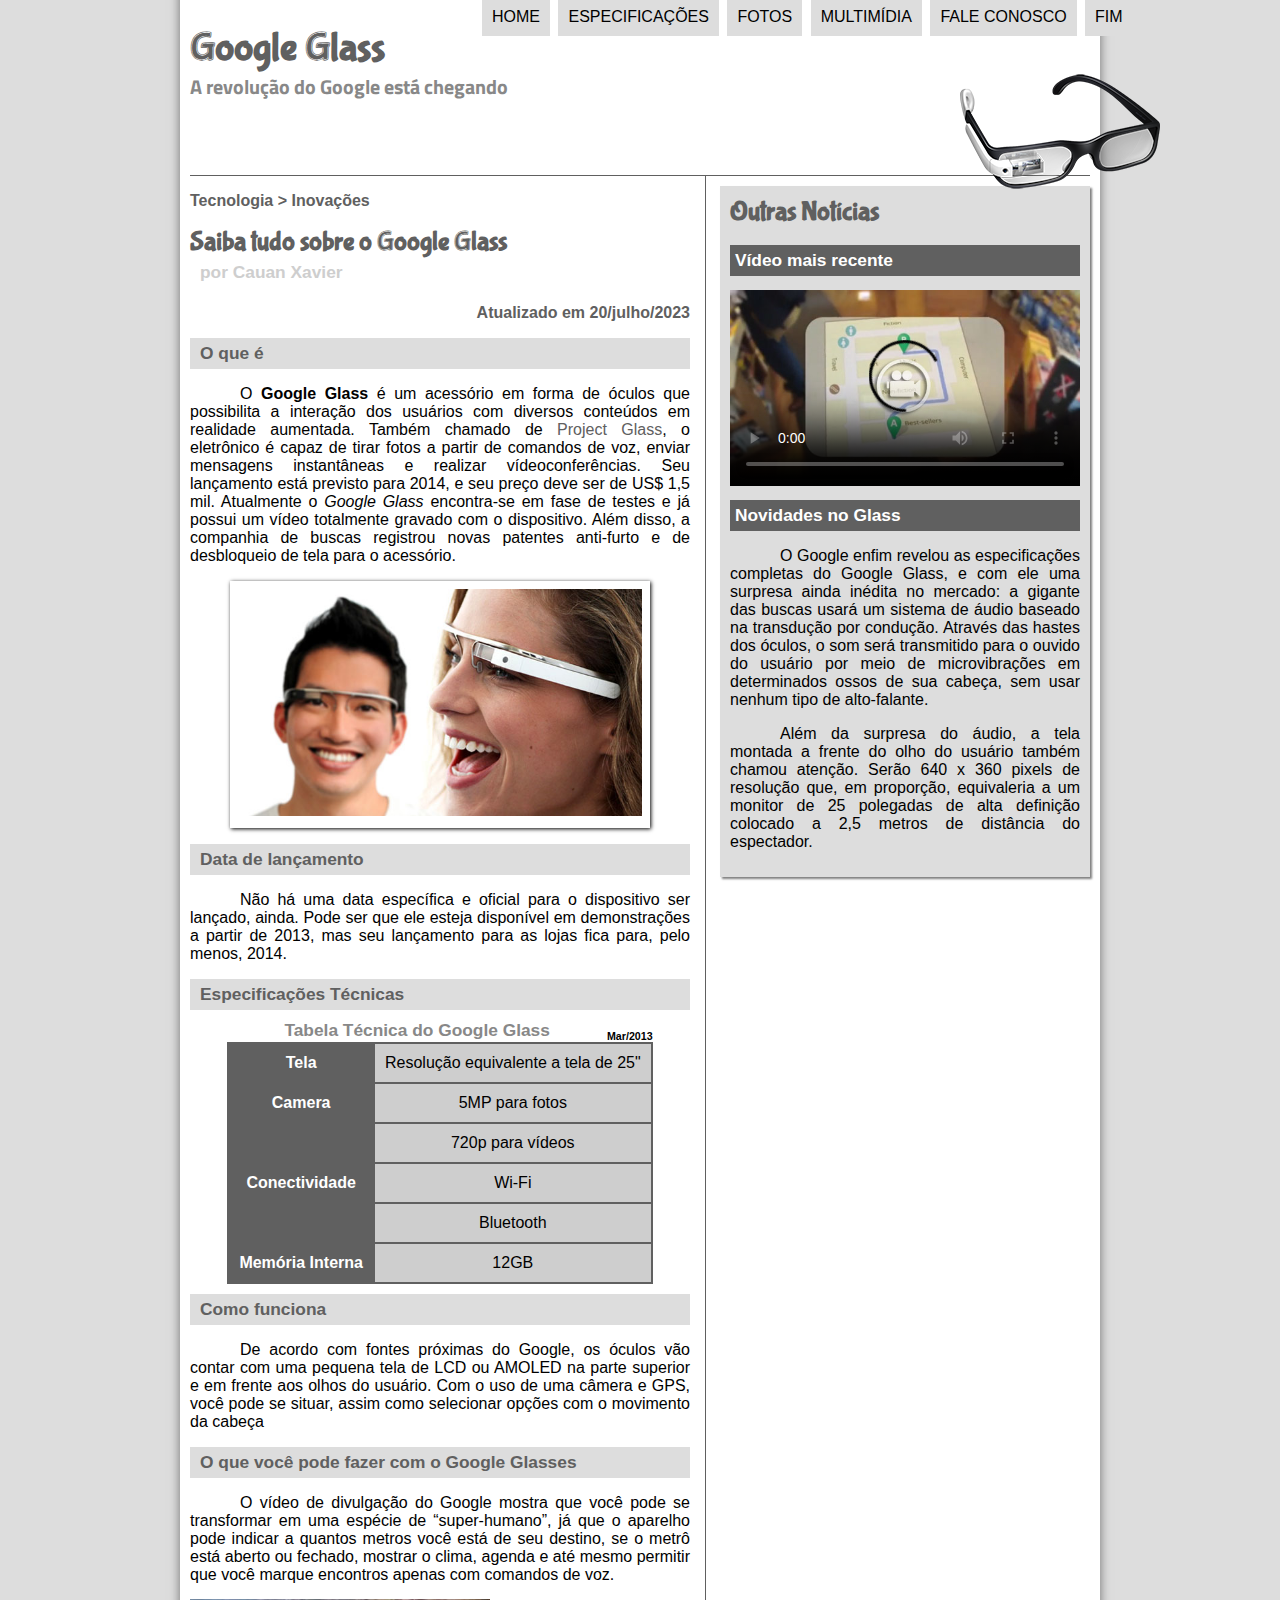
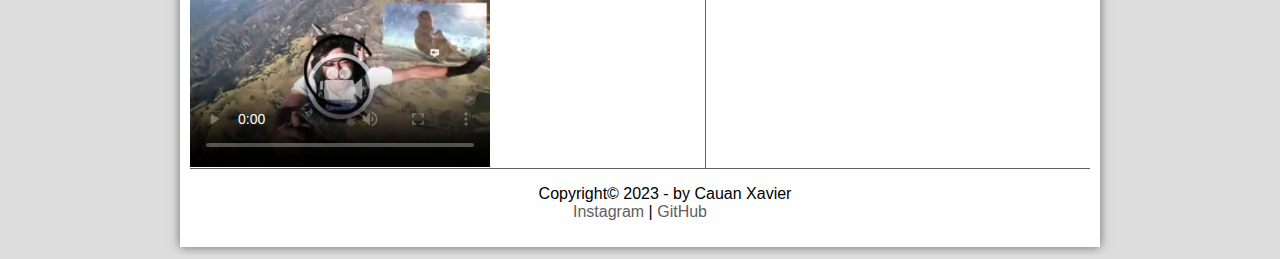
==== index.html @ 53b5966b "Update index.html" ====
<!DOCTYPE html>
<html lang="pt-br">

<head>
    <meta charset="UTF-8">
    <title>Site Cx</title>
    <link rel="stylesheet" type="text/css" href="styles.css">
</head>
<script languege="javascript" src="script.js"></script>

<body>
    <div id="interface">
        <header id="cabecalho">
        <hgroup>
            <h1>Google Glass</h1>
            <h2>A revolução do Google está chegando</h2>
        </hgroup>
        <img id="icone" src="imagens-videos-audios/glass-oculos-preto-peq.png">
        <nav id="menu">
        <h1>Menu Principal</h1>
        <ul type="disc">
            <li onmouseover="mudafoto('imagens-videos-audios/home.png')" onmouseout="mudafoto ('imagens-videos-audios/glass-oculos-preto-peq.png')"><a href="index.html">Home</a></li>
            <li onmouseover="mudafoto('imagens-videos-audios/especificacoes.png')" onmouseout="mudafoto ('imagens-videos-audios/glass-oculos-preto-peq.png')"><a href="specs.html">Especificações</a></li>
            <li onmouseover="mudafoto('imagens-videos-audios/fotos.png')" onmouseout="mudafoto ('imagens-videos-audios/glass-oculos-preto-peq.png')"><a href="fotos.html">Fotos</a></li>
            <li onmouseover="mudafoto('imagens-videos-audios/multimidia.png')" onmouseout="mudafoto ('imagens-videos-audios/glass-oculos-preto-peq.png')"><a href="multimidia.html">Multimídia</a></li>
            <li onmouseover="mudafoto('imagens-videos-audios/contato.png')" onmouseout="mudafoto ('imagens-videos-audios/glass-oculos-preto-peq.png')"><a href="fale-conosco.html">Fale conosco</a></li>
            <li><a href="fim.html">Fim</a></li>
        </ul>
        </nav>
    </header>

    <section id="corpo">
        <article id="noticia-principal">
            <header id="artigo">
                 <hgroup>
                    <h3>Tecnologia > Inovações</h3>
                    <h1>Saiba tudo sobre o Google Glass</h1>
                    <h2>por Cauan Xavier</h2>
                    <h3 class="direita">Atualizado em 20/julho/2023</h3>
                </hgroup>
            </header>
    <h2>O que é</h2>
    <p>O <span style="font-weight: 900;">Google Glass</span> é um acessório em forma de óculos que possibilita a interação dos usuários com diversos conteúdos em realidade aumentada. Também chamado de <a href="http://glass.google.com" target="_blank">Project Glass</a>, o eletrônico é capaz de tirar fotos a partir de comandos de voz, enviar mensagens instantâneas e realizar vídeoconferências. Seu lançamento está previsto para 2014, e seu preço deve ser de US$ 1,5 mil. Atualmente o <em>Google Glass</em> encontra-se em fase de testes e já possui um vídeo totalmente gravado com o dispositivo. Além disso, a companhia de buscas registrou novas patentes anti-furto e de desbloqueio de tela para o acessório.</p>
    
    <figure class="foto-legenda">
        <img src="imagens-videos-audios/glass-quadro-homem-mulher.jpg">
        <figcaption>
            <h3>Google Glass</h3>
            <p>Uma nova maneira de ver o mundo.</p>
        </figcaption>
    </figure>

    <h2>Data de lançamento</h2>
    <p>Não há uma data específica e oficial para o dispositivo ser lançado, ainda. Pode ser que ele esteja disponível em demonstrações a partir de 2013, mas seu lançamento para as lojas fica para, pelo menos, 2014.</p>
    
    <h2>Especificações Técnicas</h2>
    
    <table id="tabela">
    <caption>Tabela Técnica do Google Glass <span>Mar/2013</span></caption>    
        <tr><td class="ce">Tela</td>                                    <td class="cd">Resolução equivalente a tela de 25"</td></tr>
        <tr><td rowspan="2" class="ce">Camera</td>                      <td class="cd">5MP para fotos</td></tr> 
                                                                        <tr><td class="cd">720p para vídeos</td></tr>
        <tr><td rowspan="2" class="ce">Conectividade</td>               <td class="cd">Wi-Fi 
                                                                        <tr><td class="cd"> Bluetooth</td></tr>
        <tr><td class="ce">Memória Interna</td>                         <td class="cd">12GB</td></tr>
    </table>

    <h2>Como funciona</h2>
    <p>De acordo com fontes próximas do Google, os óculos vão contar com uma pequena tela de LCD ou AMOLED na parte superior e em frente aos olhos do usuário. Com o uso de uma câmera e GPS, você pode se situar, assim como selecionar opções com o movimento da cabeça</p>
    
    <h2>O que você pode fazer com o Google Glasses</h2>
    <p>O vídeo de divulgação do Google mostra que você pode se transformar em uma espécie de “super-humano”, já que o aparelho pode indicar a quantos metros você está de seu destino, se o metrô está aberto ou fechado, mostrar o clima, agenda e até mesmo permitir que você marque encontros apenas com comandos de voz.</p>
    
    <video id="video-home" poster="imagens-videos-audios/video-mini02.jpg" controls="controls">
        <source src="imagens-videos-audios/how-it-feels.mp4"/>
    </video>
        </article>
    </section>
    <aside id="lateral">
        <h1>Outras Notícias</h1>
        <h2>Vídeo mais recente</h2>
    
        <video id="video-home1" poster="imagens-videos-audios/video-mini01.jpg" controls="controls">
            <source src="imagens-videos-audios/one-day.mp4"/>
        </video>
    
        <h2>Novidades no Glass</h2>
        <p>O Google enfim revelou as especificações completas do Google Glass, e com ele uma surpresa ainda inédita no mercado: a gigante das buscas usará um sistema de áudio baseado na transdução por condução. Através das hastes dos óculos, o som será transmitido para o ouvido do usuário por meio de microvibrações em determinados ossos de sua cabeça, sem usar nenhum tipo de alto-falante.</p>
    
        <p>Além da surpresa do áudio, a tela montada a frente do olho do usuário também chamou atenção. Serão 640 x 360 pixels de resolução que, em proporção, equivaleria a um monitor de 25 polegadas de alta definição colocado a 2,5 metros de distância do espectador.</p>
    </aside>
    <footer id="rodape">
        <p>Copyright&copy; 2023 - by Cauan Xavier <br>
        <a href="https://www.instagram.com/receitas_veganas_faceis_/" target="_blank">Instagram</a> | <a href="https://github.com/Cauan-X" target="_blank">GitHub</a></p>
    </footer>
    </div>
</body>
</html>
---- styles.css ----
@charset "UTF-8";
@import url('https://fonts.googleapis.com/css2?family=Titillium+Web:wght@200&display=swap');
@font-face {
    font-family: 'FonteLogo';
    src: url("_fontes/bubblegum-sans-regular.otf");
}
    
body {
    font-family: Arial, sans-serif;
    background-color:#dddddd;
    color: rgba (0,0,0,1);
}

div#interface {
    width: 900px;
    background-color: white;
    margin: -20px auto 0 auto;
    box-shadow: 0 0 10px rgba(0, 0, 0, .5);
    padding: 10px;

}

p {
    text-align: justify;
    text-indent: 50px;
}

a {
    color: #606060;
    text-decoration: none;
}

a:hover {
    text-decoration: underline;
}

header#cabecalho img#icone {
    position: absolute;
    left: 960px;
    top: 70px;
   
}

header#cabecalho {
    border-bottom: 1px #606060 solid;
    height: 150px;
    background: url("/home/cauan/Documentos/site-html5-1/_imagens-videos-audios/glass-logo-peq.jpg")no-repeat 0 80px;
}


header#cabecalho h1 {
    font-family: 'FonteLogo', sans-serif;
    font-size: 30pt;
    color: #606060;
    text-shadow: 1px 1px 1px rgba(o,o,o,.6);
    padding: 0;
    margin-bottom: 0;
}

header#cabecalho h2 {
    font-family: 'Titillium Web', sans-serif;
    font-size: 15pt;
    color: #888888;
    padding: 0;
    margin-top: 0;
}

/* Formatação de imagemns com legenda */

figure.foto-legenda {
    position: relative;
    border: 8px solid white;
    box-shadow: 1px 1px 4px black;
}

figure.foto-legenda img {
    width: 100%;
    height: 100%;
}

figure.foto-legenda figcaption {
    opacity: 0;
    position: absolute;
    top: 0;
    background-color: rgba(0,0,0,.4);
    color: white;
    width: 100%;
    height: 100%;
    padding: 10px;
    box-sizing: border-box;
    transition: opacity 1s;
    
}
figure.foto-legenda:hover figcaption {
    opacity: 1;
}

/*Formatação do Menu*/

nav#menu {
    display: block;
}

nav#menu ul{
    list-style: none;
    text-transform: uppercase;
    position: absolute;
    top: -20px;
    left: 440px;
}

nav#menu li {
    display: inline-block;
    background-color: #dddddd;
    padding: 10px;
    margin: 2px;
    transition: background-color 1s;
}

nav#menu li:hover {
    background-color: #606060;
}

nav#menu h1 {
    display: none;
}

nav#menu a {
    color: black;
    text-decoration: none;
}

nav#menu a:hover {
    color: white;
    text-decoration: underline;
}

section#corpo {
    display: block;
    width: 500px;
    float: left;
    border-right: 1px solid #606060;
    padding-right: 15px;
}

article#noticia-principal h2 {
    font-size: 13pt;
    color: #606060;
    background-color: #dddddd;
    padding: 5px 0 5px 10px;
    margin: 10px 0 10px 0;
}

header#artigo h1{
    font-family: 'FonteLogo', sans-serif;
    font-size: 20pt;
    color: #606060;
    margin-bottom: 0;
    margin-top: 0;
}

.direita {
    text-align: right;
}

header#artigo h2 {
    font-size: 13pt;
    color: #cecece;
    background-color: #ffffff;
    margin: 0;
}

header#artigo h3 {
    font-size: 12pt;
    color: #606060;

}

table#tabela {
    border: 1px solid #606060;
    border-spacing: 0;
    margin-left: auto;
    margin-right: auto;
}


table#tabela td {
    border: 1px solid #606060;
    padding: 10px;
    text-align: center;
    vertical-align: middle;
}

table#tabela td.ce {
    color: #ffffff;
    background-color: #606060;
    vertical-align: top;
    font-weight: bold;
}

table#tabela td.cd {
    background-color: #cecece;

}

table#tabela caption {
    color: #888888;
    font-size: 13pt;
    font-weight: bolder;
}

table#tabela caption span {
    display: block;
    float: right;
    color: #000000;
    font-size: 8pt;
    margin-top: 10px;
}

aside#lateral {
    display: block;
    width: 350px;
    float: right;
    background-color: #dddddd;
    padding: 10px;
    margin-top: 10px;
    box-shadow: 2px 2px 2px rgba(0, 0, 0, .5);
}

aside#lateral h1 {
    font-family: 'FonteLogo', sans-serif;
    font-size: 20pt;
    color: #606060;
    margin-top: 0;
}

aside#lateral h2 {
    background-color: #606060;
    color: #ffffff;
    font-size: 13pt;
    padding: 5px;

}

footer#rodape {
     clear: both;
     border-top: 1px solid #606060;

}

footer#rodape p {
    text-align: center;
}

video#video-home {
    display: block;
    position: relative;
    left: 0px;
    top: -1px;
    width: 300px;
    
}

video#video-home1 {
    display: block;
    position: relative;
    width: 350px;
}
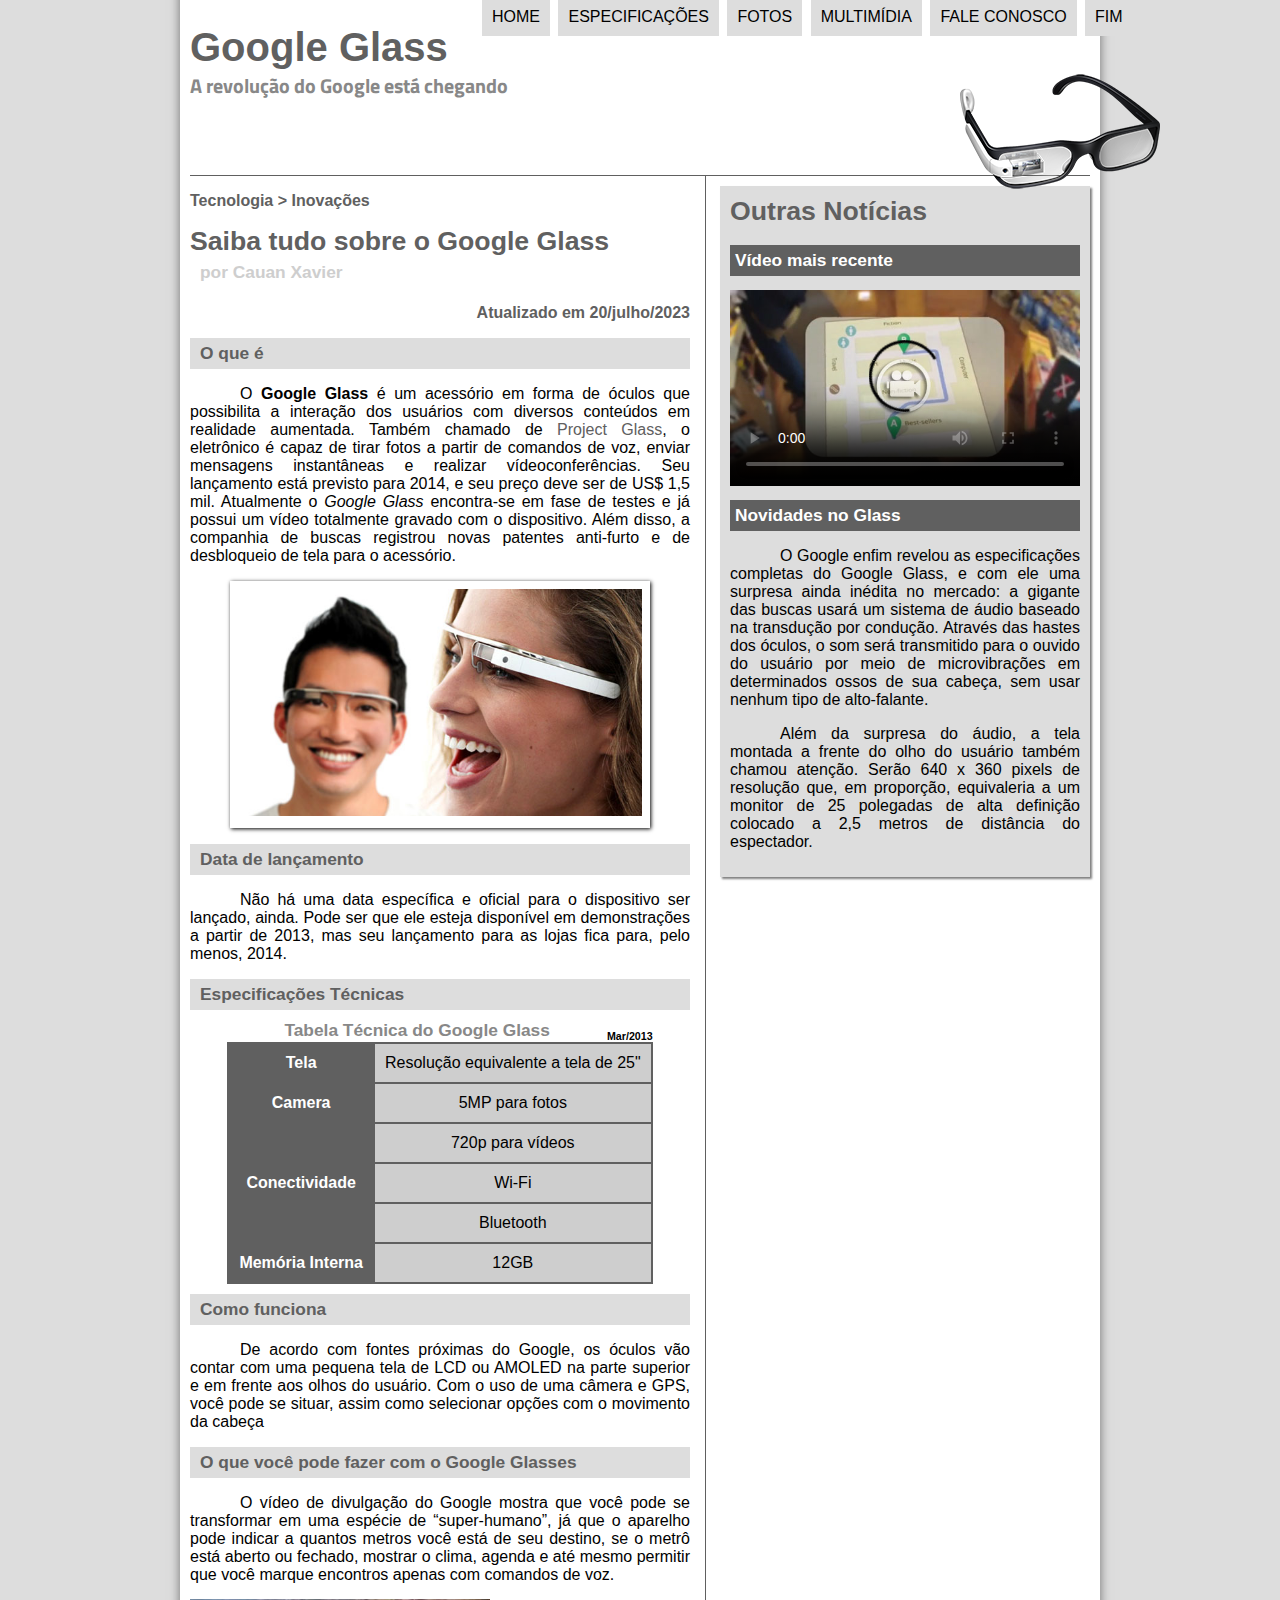
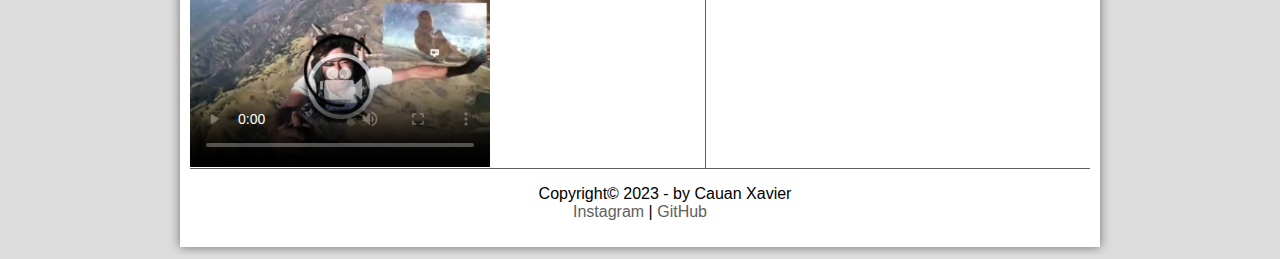
==== commit e773b0d8: "Update index.html" ====
--- a/index.html
+++ b/index.html
@@ -4,7 +4,7 @@
 <head>
     <meta charset="UTF-8">
     <title>Site Cx</title>
-    <link rel="stylesheet" type="text/css" href="styles.css">
+    <link rel="stylesheet" type="text/css" href="css/styles.css">
 </head>
 <script languege="javascript" src="script.js"></script>
 
--- a/css/styles.css
+++ b/css/styles.css
@@ -0,0 +1,268 @@
+@charset "UTF-8";
+@import url('https://fonts.googleapis.com/css2?family=Titillium+Web:wght@200&display=swap');
+@font-face {
+    font-family: 'FonteLogo';
+    src: url("_fontes/bubblegum-sans-regular.otf");
+}
+    
+body {
+    font-family: Arial, sans-serif;
+    background-color:#dddddd;
+    color: rgba (0,0,0,1);
+}
+
+div#interface {
+    width: 900px;
+    background-color: white;
+    margin: -20px auto 0 auto;
+    box-shadow: 0 0 10px rgba(0, 0, 0, .5);
+    padding: 10px;
+
+}
+
+p {
+    text-align: justify;
+    text-indent: 50px;
+}
+
+a {
+    color: #606060;
+    text-decoration: none;
+}
+
+a:hover {
+    text-decoration: underline;
+}
+
+header#cabecalho img#icone {
+    position: absolute;
+    left: 960px;
+    top: 70px;
+   
+}
+
+header#cabecalho {
+    border-bottom: 1px #606060 solid;
+    height: 150px;
+    background: url("/home/cauan/Documentos/site-html5-1/_imagens-videos-audios/glass-logo-peq.jpg")no-repeat 0 80px;
+}
+
+
+header#cabecalho h1 {
+    font-family: 'FonteLogo', sans-serif;
+    font-size: 30pt;
+    color: #606060;
+    text-shadow: 1px 1px 1px rgba(o,o,o,.6);
+    padding: 0;
+    margin-bottom: 0;
+}
+
+header#cabecalho h2 {
+    font-family: 'Titillium Web', sans-serif;
+    font-size: 15pt;
+    color: #888888;
+    padding: 0;
+    margin-top: 0;
+}
+
+/* Formatação de imagemns com legenda */
+
+figure.foto-legenda {
+    position: relative;
+    border: 8px solid white;
+    box-shadow: 1px 1px 4px black;
+}
+
+figure.foto-legenda img {
+    width: 100%;
+    height: 100%;
+}
+
+figure.foto-legenda figcaption {
+    opacity: 0;
+    position: absolute;
+    top: 0;
+    background-color: rgba(0,0,0,.4);
+    color: white;
+    width: 100%;
+    height: 100%;
+    padding: 10px;
+    box-sizing: border-box;
+    transition: opacity 1s;
+    
+}
+figure.foto-legenda:hover figcaption {
+    opacity: 1;
+}
+
+/*Formatação do Menu*/
+
+nav#menu {
+    display: block;
+}
+
+nav#menu ul{
+    list-style: none;
+    text-transform: uppercase;
+    position: absolute;
+    top: -20px;
+    left: 440px;
+}
+
+nav#menu li {
+    display: inline-block;
+    background-color: #dddddd;
+    padding: 10px;
+    margin: 2px;
+    transition: background-color 1s;
+}
+
+nav#menu li:hover {
+    background-color: #606060;
+}
+
+nav#menu h1 {
+    display: none;
+}
+
+nav#menu a {
+    color: black;
+    text-decoration: none;
+}
+
+nav#menu a:hover {
+    color: white;
+    text-decoration: underline;
+}
+
+section#corpo {
+    display: block;
+    width: 500px;
+    float: left;
+    border-right: 1px solid #606060;
+    padding-right: 15px;
+}
+
+article#noticia-principal h2 {
+    font-size: 13pt;
+    color: #606060;
+    background-color: #dddddd;
+    padding: 5px 0 5px 10px;
+    margin: 10px 0 10px 0;
+}
+
+header#artigo h1{
+    font-family: 'FonteLogo', sans-serif;
+    font-size: 20pt;
+    color: #606060;
+    margin-bottom: 0;
+    margin-top: 0;
+}
+
+.direita {
+    text-align: right;
+}
+
+header#artigo h2 {
+    font-size: 13pt;
+    color: #cecece;
+    background-color: #ffffff;
+    margin: 0;
+}
+
+header#artigo h3 {
+    font-size: 12pt;
+    color: #606060;
+
+}
+
+table#tabela {
+    border: 1px solid #606060;
+    border-spacing: 0;
+    margin-left: auto;
+    margin-right: auto;
+}
+
+
+table#tabela td {
+    border: 1px solid #606060;
+    padding: 10px;
+    text-align: center;
+    vertical-align: middle;
+}
+
+table#tabela td.ce {
+    color: #ffffff;
+    background-color: #606060;
+    vertical-align: top;
+    font-weight: bold;
+}
+
+table#tabela td.cd {
+    background-color: #cecece;
+
+}
+
+table#tabela caption {
+    color: #888888;
+    font-size: 13pt;
+    font-weight: bolder;
+}
+
+table#tabela caption span {
+    display: block;
+    float: right;
+    color: #000000;
+    font-size: 8pt;
+    margin-top: 10px;
+}
+
+aside#lateral {
+    display: block;
+    width: 350px;
+    float: right;
+    background-color: #dddddd;
+    padding: 10px;
+    margin-top: 10px;
+    box-shadow: 2px 2px 2px rgba(0, 0, 0, .5);
+}
+
+aside#lateral h1 {
+    font-family: 'FonteLogo', sans-serif;
+    font-size: 20pt;
+    color: #606060;
+    margin-top: 0;
+}
+
+aside#lateral h2 {
+    background-color: #606060;
+    color: #ffffff;
+    font-size: 13pt;
+    padding: 5px;
+
+}
+
+footer#rodape {
+     clear: both;
+     border-top: 1px solid #606060;
+
+}
+
+footer#rodape p {
+    text-align: center;
+}
+
+video#video-home {
+    display: block;
+    position: relative;
+    left: 0px;
+    top: -1px;
+    width: 300px;
+    
+}
+
+video#video-home1 {
+    display: block;
+    position: relative;
+    width: 350px;
+}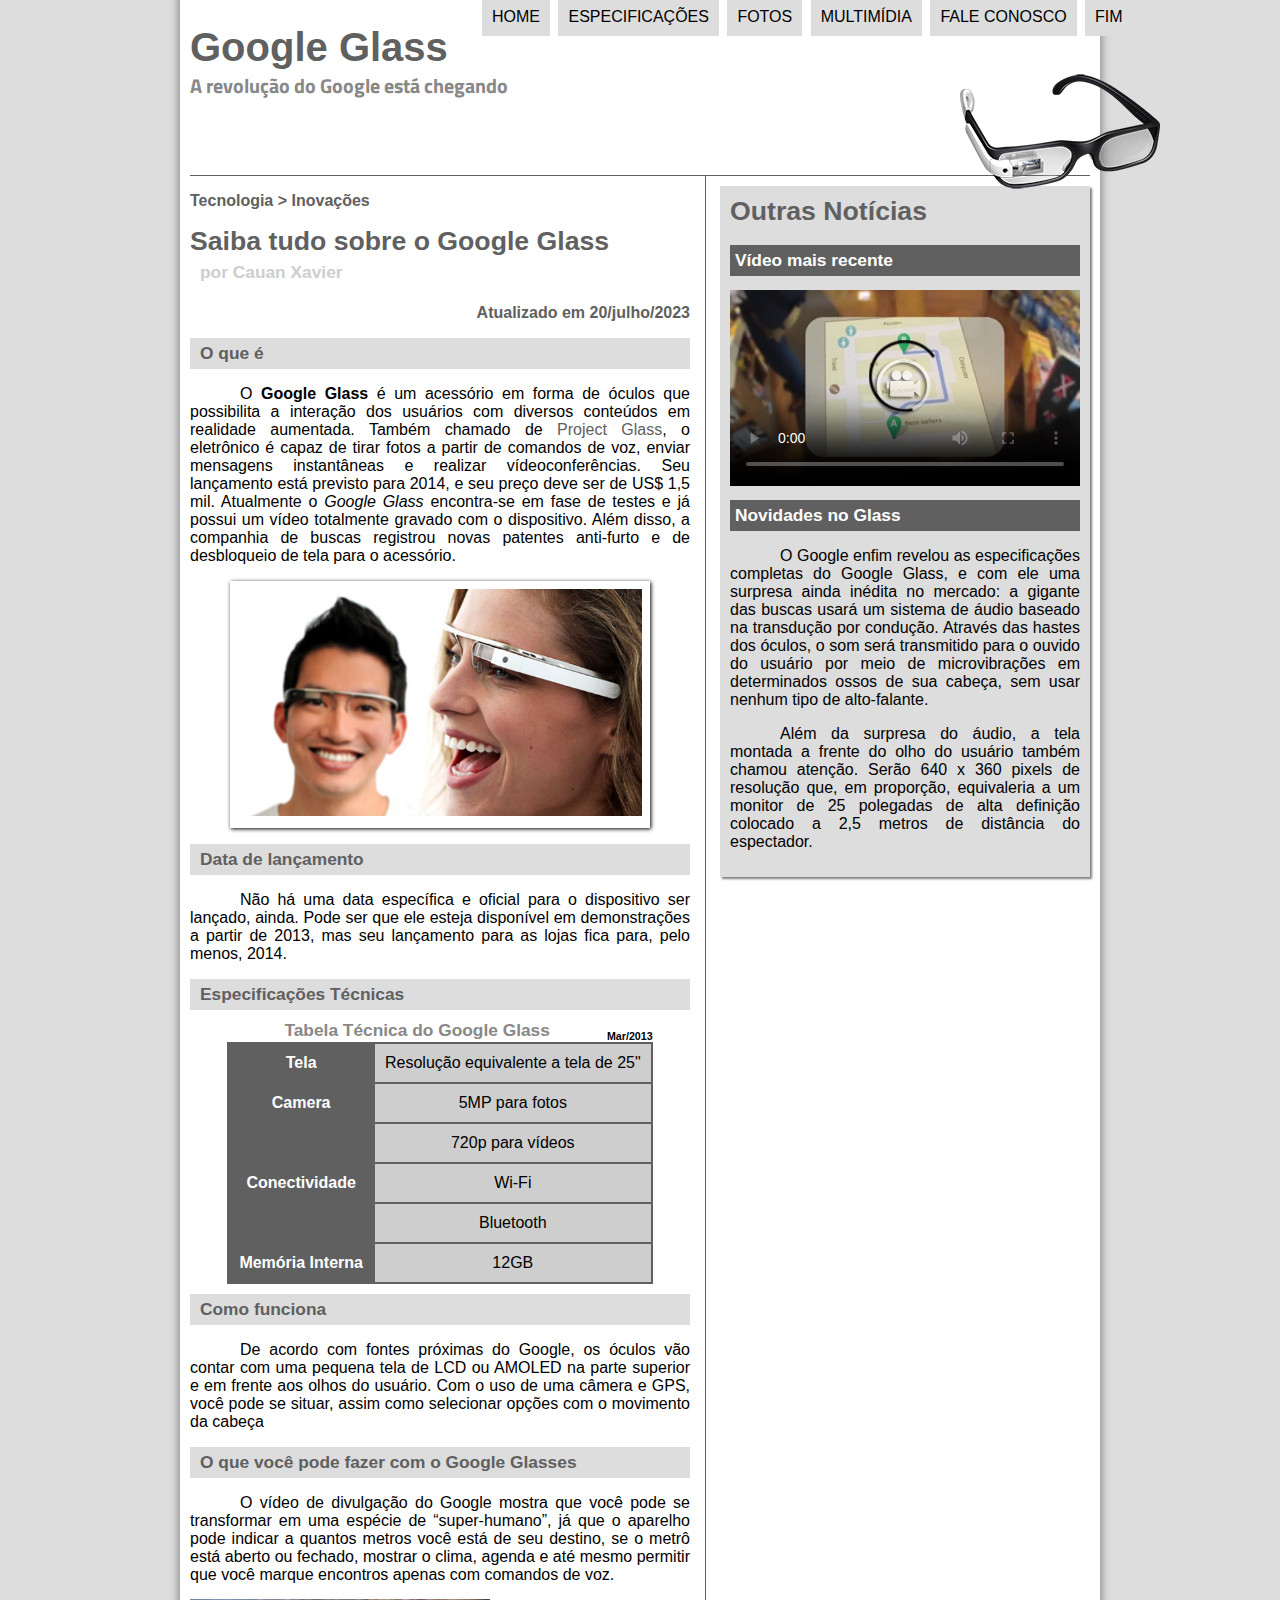
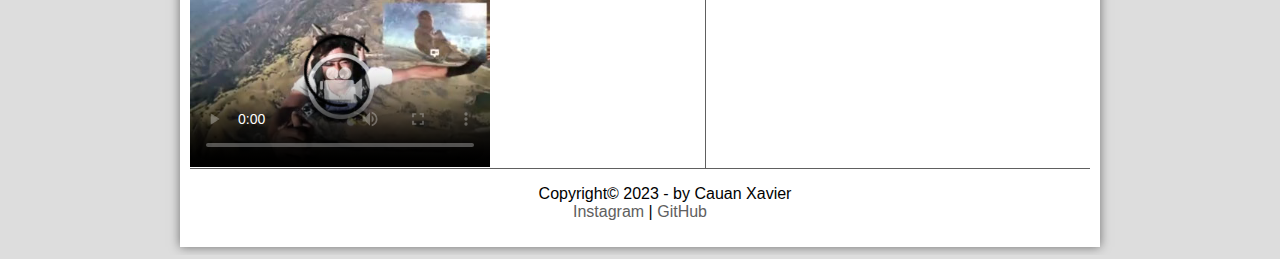
==== commit af00f919: "Update index.html" ====
--- a/index.html
+++ b/index.html
@@ -5,6 +5,7 @@
     <meta charset="UTF-8">
     <title>Site Cx</title>
     <link rel="stylesheet" type="text/css" href="css/styles.css">
+    <link rel="shortcut icon" href="imagens-videos-audios/favicon.ico" type="image/x-icon">
 </head>
 <script languege="javascript" src="script.js"></script>
 
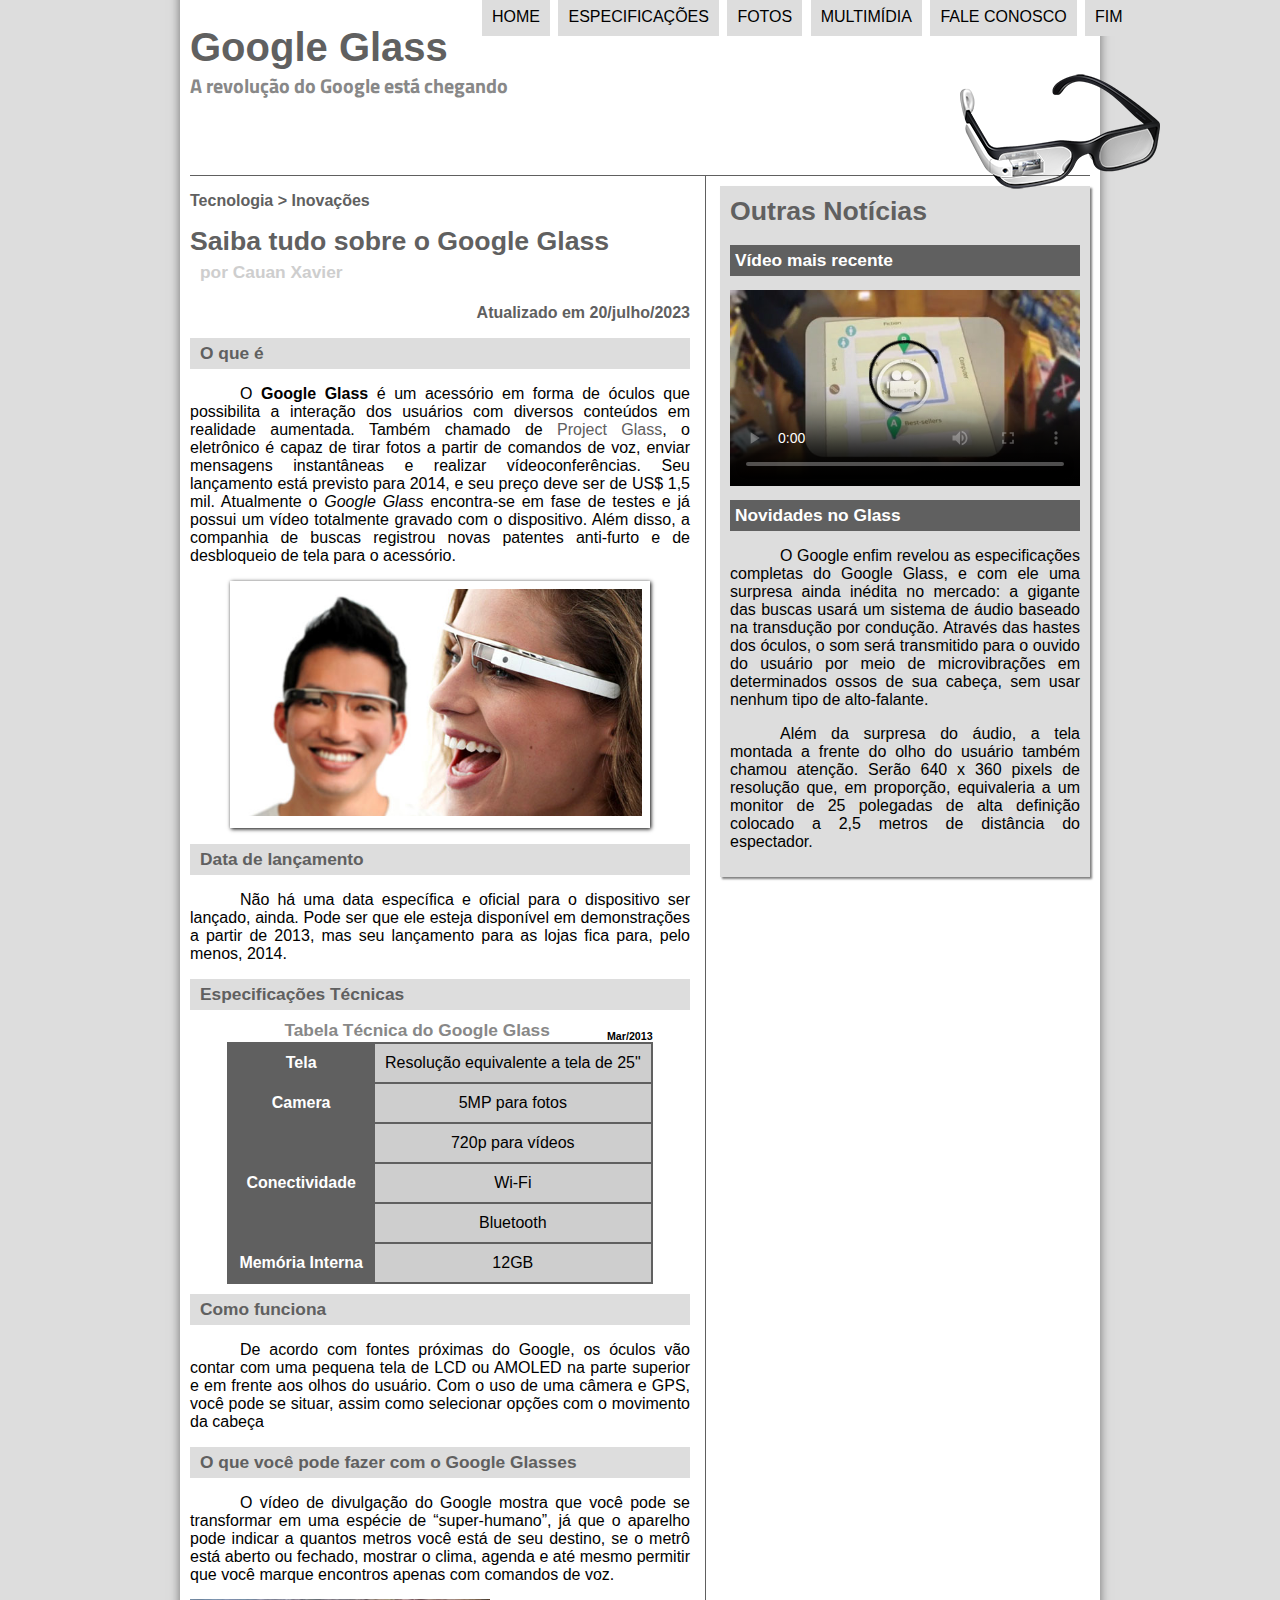
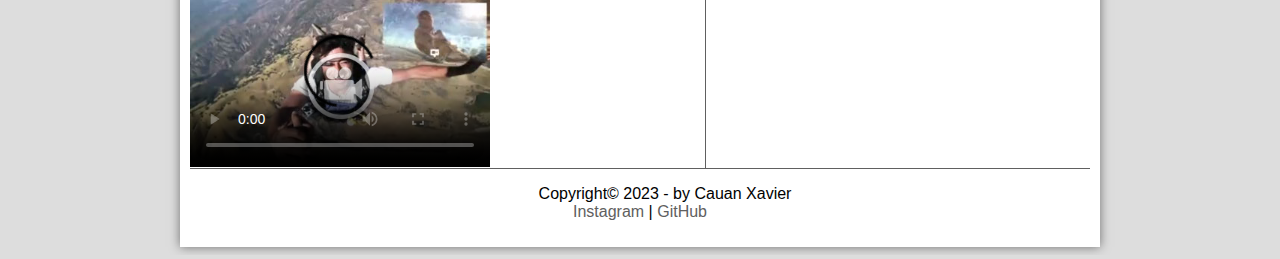
==== commit 688cc92d: "Update index.html" ====
--- a/index.html
+++ b/index.html
@@ -7,7 +7,7 @@
     <link rel="stylesheet" type="text/css" href="css/styles.css">
     <link rel="shortcut icon" href="imagens-videos-audios/favicon.ico" type="image/x-icon">
 </head>
-<script languege="javascript" src="script.js"></script>
+<script languege="javascript" src="javascript/script.js"></script>
 
 <body>
     <div id="interface">
--- a/css/styles.css
+++ b/css/styles.css
@@ -44,7 +44,7 @@
 header#cabecalho {
     border-bottom: 1px #606060 solid;
     height: 150px;
-    background: url("/home/cauan/Documentos/site-html5-1/_imagens-videos-audios/glass-logo-peq.jpg")no-repeat 0 80px;
+    background: url("imagens-videos-audios/glass-logo-peq.jpg")no-repeat 0 80px;
 }
 
 
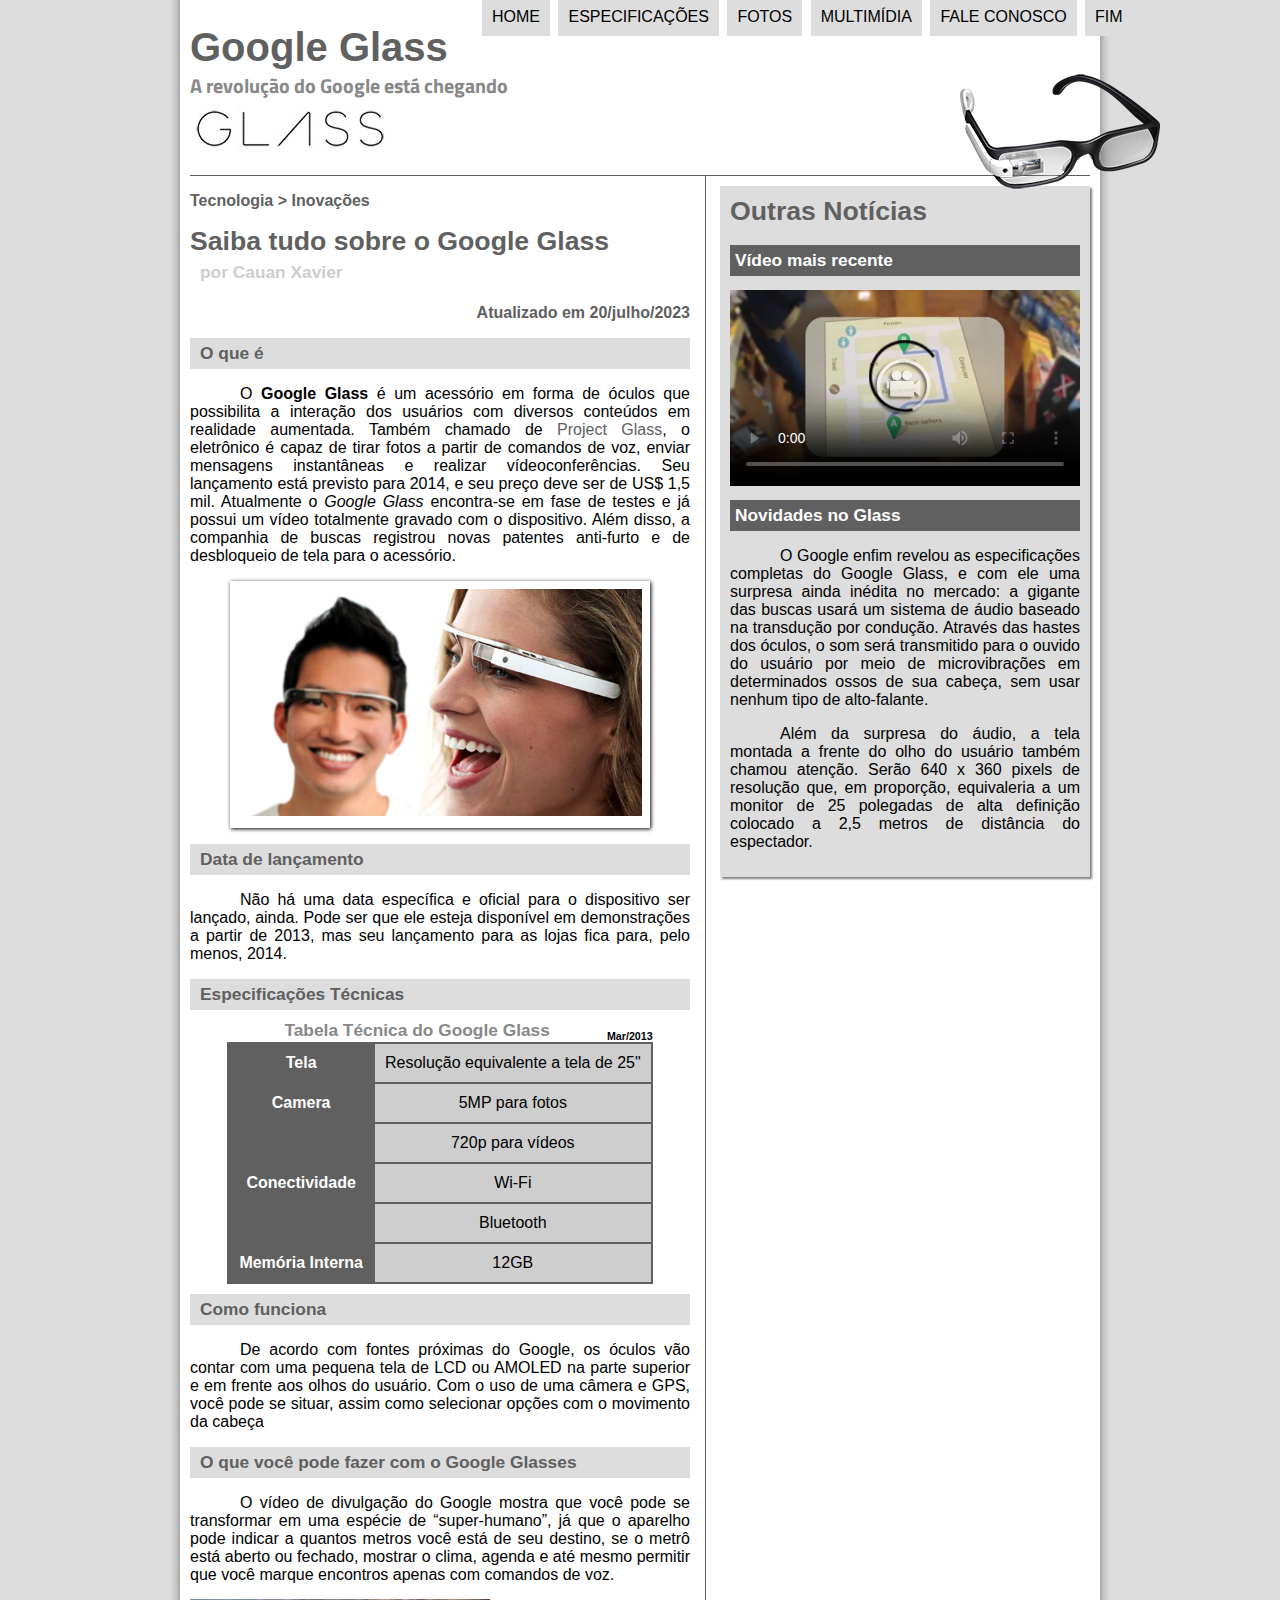
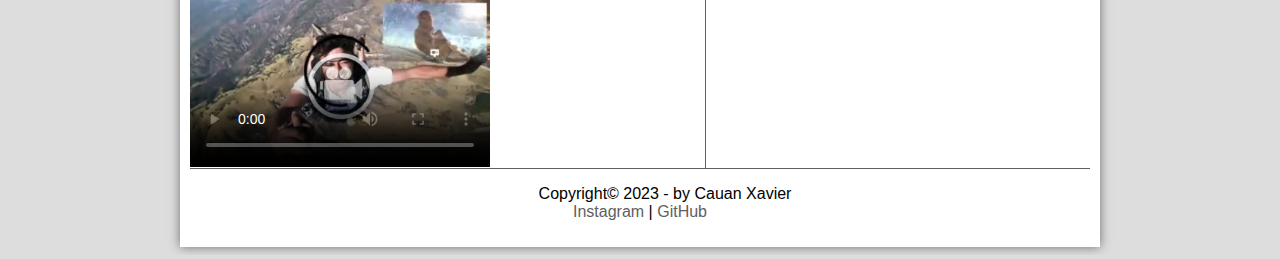
==== commit 7bb97571: "Update index.html" ====
--- a/index.html
+++ b/index.html
@@ -4,7 +4,7 @@
 <head>
     <meta charset="UTF-8">
     <title>Site Cx</title>
-    <link rel="stylesheet" type="text/css" href="css/styles.css">
+    <link rel="stylesheet" type="text/css" href="styles.css">
     <link rel="shortcut icon" href="imagens-videos-audios/favicon.ico" type="image/x-icon">
 </head>
 <script languege="javascript" src="javascript/script.js"></script>
--- a/styles.css
+++ b/styles.css
@@ -0,0 +1,268 @@
+@charset "UTF-8";
+@import url('https://fonts.googleapis.com/css2?family=Titillium+Web:wght@200&display=swap');
+@font-face {
+    font-family: 'FonteLogo';
+    src: url("_fontes/bubblegum-sans-regular.otf");
+}
+    
+body {
+    font-family: Arial, sans-serif;
+    background-color:#dddddd;
+    color: rgba (0,0,0,1);
+}
+
+div#interface {
+    width: 900px;
+    background-color: white;
+    margin: -20px auto 0 auto;
+    box-shadow: 0 0 10px rgba(0, 0, 0, .5);
+    padding: 10px;
+
+}
+
+p {
+    text-align: justify;
+    text-indent: 50px;
+}
+
+a {
+    color: #606060;
+    text-decoration: none;
+}
+
+a:hover {
+    text-decoration: underline;
+}
+
+header#cabecalho img#icone {
+    position: absolute;
+    left: 960px;
+    top: 70px;
+   
+}
+
+header#cabecalho {
+    border-bottom: 1px #606060 solid;
+    height: 150px;
+    background: url("imagens-videos-audios/glass-logo-peq.jpg")no-repeat 0 80px;
+}
+
+
+header#cabecalho h1 {
+    font-family: 'FonteLogo', sans-serif;
+    font-size: 30pt;
+    color: #606060;
+    text-shadow: 1px 1px 1px rgba(o,o,o,.6);
+    padding: 0;
+    margin-bottom: 0;
+}
+
+header#cabecalho h2 {
+    font-family: 'Titillium Web', sans-serif;
+    font-size: 15pt;
+    color: #888888;
+    padding: 0;
+    margin-top: 0;
+}
+
+/* Formatação de imagemns com legenda */
+
+figure.foto-legenda {
+    position: relative;
+    border: 8px solid white;
+    box-shadow: 1px 1px 4px black;
+}
+
+figure.foto-legenda img {
+    width: 100%;
+    height: 100%;
+}
+
+figure.foto-legenda figcaption {
+    opacity: 0;
+    position: absolute;
+    top: 0;
+    background-color: rgba(0,0,0,.4);
+    color: white;
+    width: 100%;
+    height: 100%;
+    padding: 10px;
+    box-sizing: border-box;
+    transition: opacity 1s;
+    
+}
+figure.foto-legenda:hover figcaption {
+    opacity: 1;
+}
+
+/*Formatação do Menu*/
+
+nav#menu {
+    display: block;
+}
+
+nav#menu ul{
+    list-style: none;
+    text-transform: uppercase;
+    position: absolute;
+    top: -20px;
+    left: 440px;
+}
+
+nav#menu li {
+    display: inline-block;
+    background-color: #dddddd;
+    padding: 10px;
+    margin: 2px;
+    transition: background-color 1s;
+}
+
+nav#menu li:hover {
+    background-color: #606060;
+}
+
+nav#menu h1 {
+    display: none;
+}
+
+nav#menu a {
+    color: black;
+    text-decoration: none;
+}
+
+nav#menu a:hover {
+    color: white;
+    text-decoration: underline;
+}
+
+section#corpo {
+    display: block;
+    width: 500px;
+    float: left;
+    border-right: 1px solid #606060;
+    padding-right: 15px;
+}
+
+article#noticia-principal h2 {
+    font-size: 13pt;
+    color: #606060;
+    background-color: #dddddd;
+    padding: 5px 0 5px 10px;
+    margin: 10px 0 10px 0;
+}
+
+header#artigo h1{
+    font-family: 'FonteLogo', sans-serif;
+    font-size: 20pt;
+    color: #606060;
+    margin-bottom: 0;
+    margin-top: 0;
+}
+
+.direita {
+    text-align: right;
+}
+
+header#artigo h2 {
+    font-size: 13pt;
+    color: #cecece;
+    background-color: #ffffff;
+    margin: 0;
+}
+
+header#artigo h3 {
+    font-size: 12pt;
+    color: #606060;
+
+}
+
+table#tabela {
+    border: 1px solid #606060;
+    border-spacing: 0;
+    margin-left: auto;
+    margin-right: auto;
+}
+
+
+table#tabela td {
+    border: 1px solid #606060;
+    padding: 10px;
+    text-align: center;
+    vertical-align: middle;
+}
+
+table#tabela td.ce {
+    color: #ffffff;
+    background-color: #606060;
+    vertical-align: top;
+    font-weight: bold;
+}
+
+table#tabela td.cd {
+    background-color: #cecece;
+
+}
+
+table#tabela caption {
+    color: #888888;
+    font-size: 13pt;
+    font-weight: bolder;
+}
+
+table#tabela caption span {
+    display: block;
+    float: right;
+    color: #000000;
+    font-size: 8pt;
+    margin-top: 10px;
+}
+
+aside#lateral {
+    display: block;
+    width: 350px;
+    float: right;
+    background-color: #dddddd;
+    padding: 10px;
+    margin-top: 10px;
+    box-shadow: 2px 2px 2px rgba(0, 0, 0, .5);
+}
+
+aside#lateral h1 {
+    font-family: 'FonteLogo', sans-serif;
+    font-size: 20pt;
+    color: #606060;
+    margin-top: 0;
+}
+
+aside#lateral h2 {
+    background-color: #606060;
+    color: #ffffff;
+    font-size: 13pt;
+    padding: 5px;
+
+}
+
+footer#rodape {
+     clear: both;
+     border-top: 1px solid #606060;
+
+}
+
+footer#rodape p {
+    text-align: center;
+}
+
+video#video-home {
+    display: block;
+    position: relative;
+    left: 0px;
+    top: -1px;
+    width: 300px;
+    
+}
+
+video#video-home1 {
+    display: block;
+    position: relative;
+    width: 350px;
+}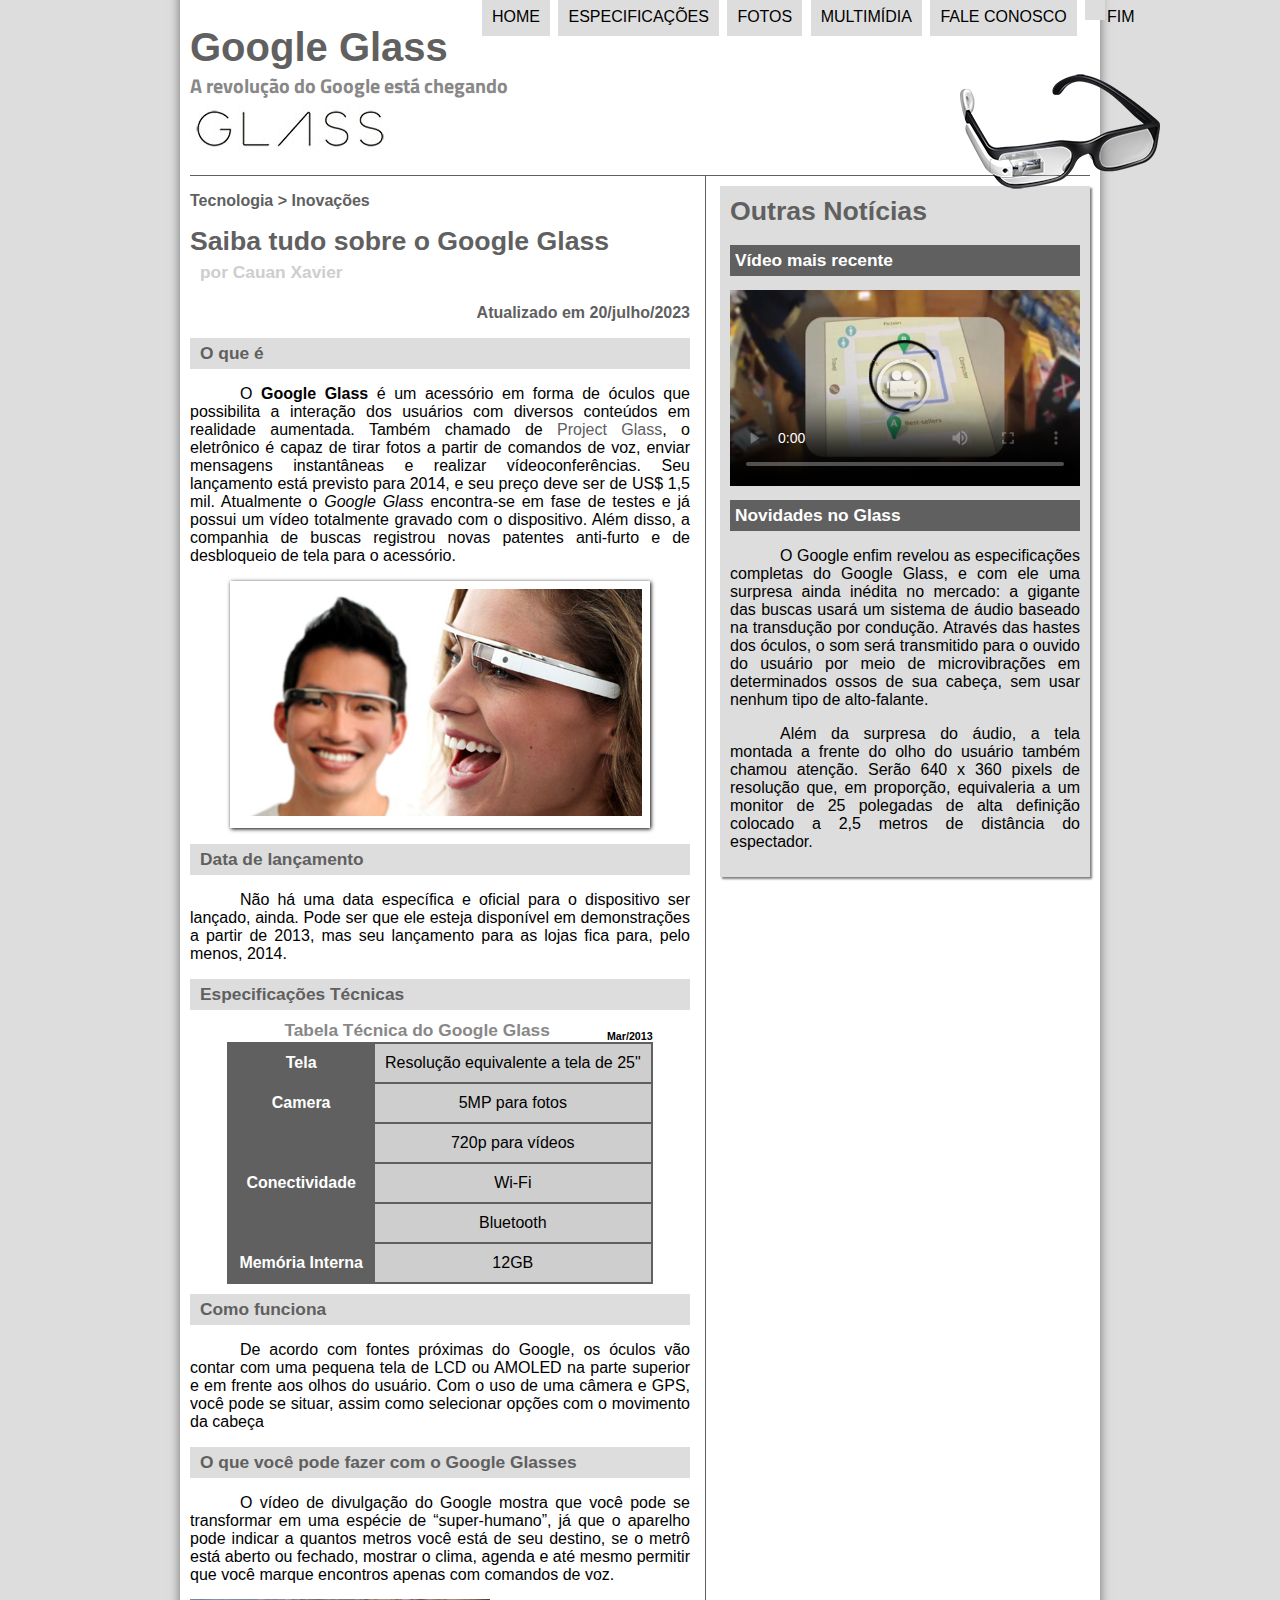
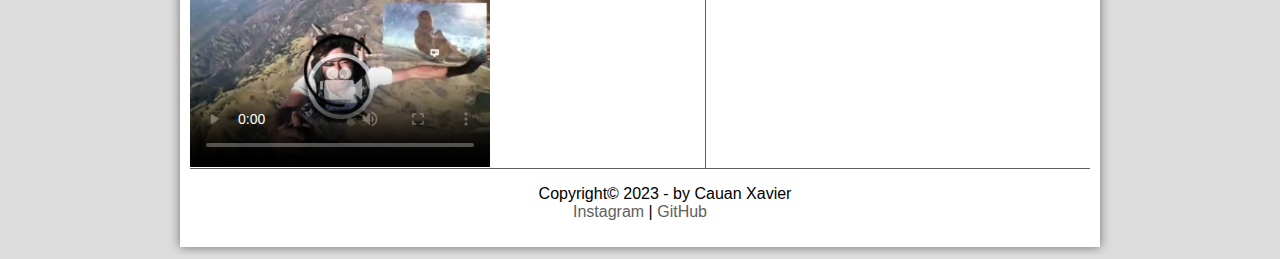
==== commit 1fd9193d: "Update index.html" ====
--- a/index.html
+++ b/index.html
@@ -25,7 +25,7 @@
             <li onmouseover="mudafoto('imagens-videos-audios/fotos.png')" onmouseout="mudafoto ('imagens-videos-audios/glass-oculos-preto-peq.png')"><a href="fotos.html">Fotos</a></li>
             <li onmouseover="mudafoto('imagens-videos-audios/multimidia.png')" onmouseout="mudafoto ('imagens-videos-audios/glass-oculos-preto-peq.png')"><a href="multimidia.html">Multimídia</a></li>
             <li onmouseover="mudafoto('imagens-videos-audios/contato.png')" onmouseout="mudafoto ('imagens-videos-audios/glass-oculos-preto-peq.png')"><a href="fale-conosco.html">Fale conosco</a></li>
-            <li><a href="fim.html">Fim</a></li>
+            <li onmouseover="mudafoto('imagens-videos-audios/fim.png')" onmouseout="mudafoto ('imagens-videos-audios/glass-oculos-preto-peq')"></li><a href="fim.html">Fim</a></li>
         </ul>
         </nav>
     </header>
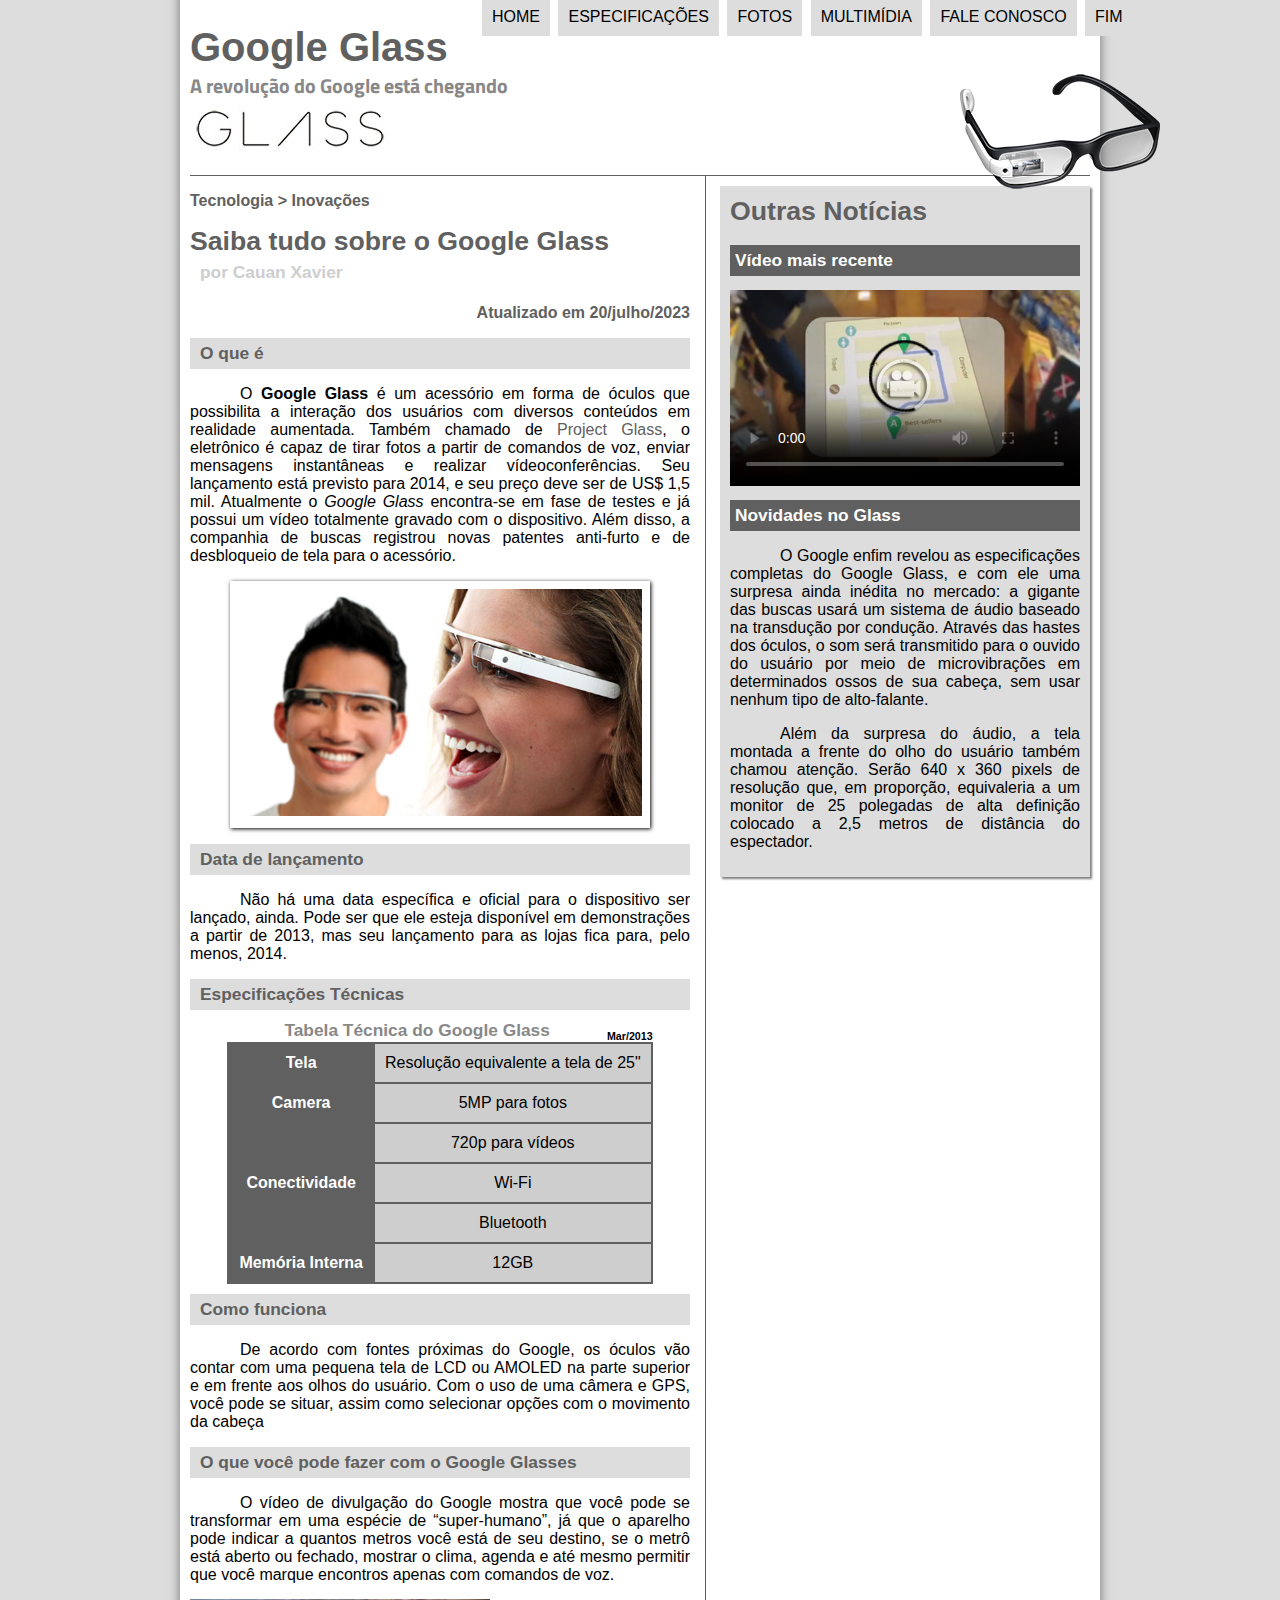
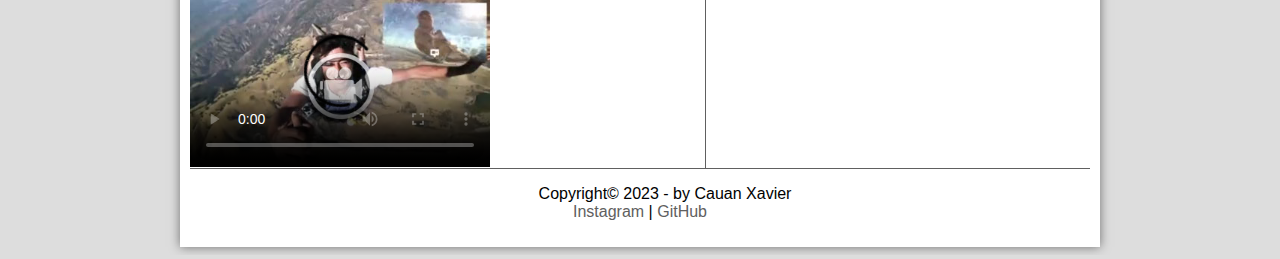
==== commit 945056cd: "Update index.html" ====
--- a/index.html
+++ b/index.html
@@ -25,7 +25,7 @@
             <li onmouseover="mudafoto('imagens-videos-audios/fotos.png')" onmouseout="mudafoto ('imagens-videos-audios/glass-oculos-preto-peq.png')"><a href="fotos.html">Fotos</a></li>
             <li onmouseover="mudafoto('imagens-videos-audios/multimidia.png')" onmouseout="mudafoto ('imagens-videos-audios/glass-oculos-preto-peq.png')"><a href="multimidia.html">Multimídia</a></li>
             <li onmouseover="mudafoto('imagens-videos-audios/contato.png')" onmouseout="mudafoto ('imagens-videos-audios/glass-oculos-preto-peq.png')"><a href="fale-conosco.html">Fale conosco</a></li>
-            <li onmouseover="mudafoto('imagens-videos-audios/fim.png')" onmouseout="mudafoto ('imagens-videos-audios/glass-oculos-preto-peq')"></li><a href="fim.html">Fim</a></li>
+            <li><a href="fim.html">Fim</a></li>
         </ul>
         </nav>
     </header>
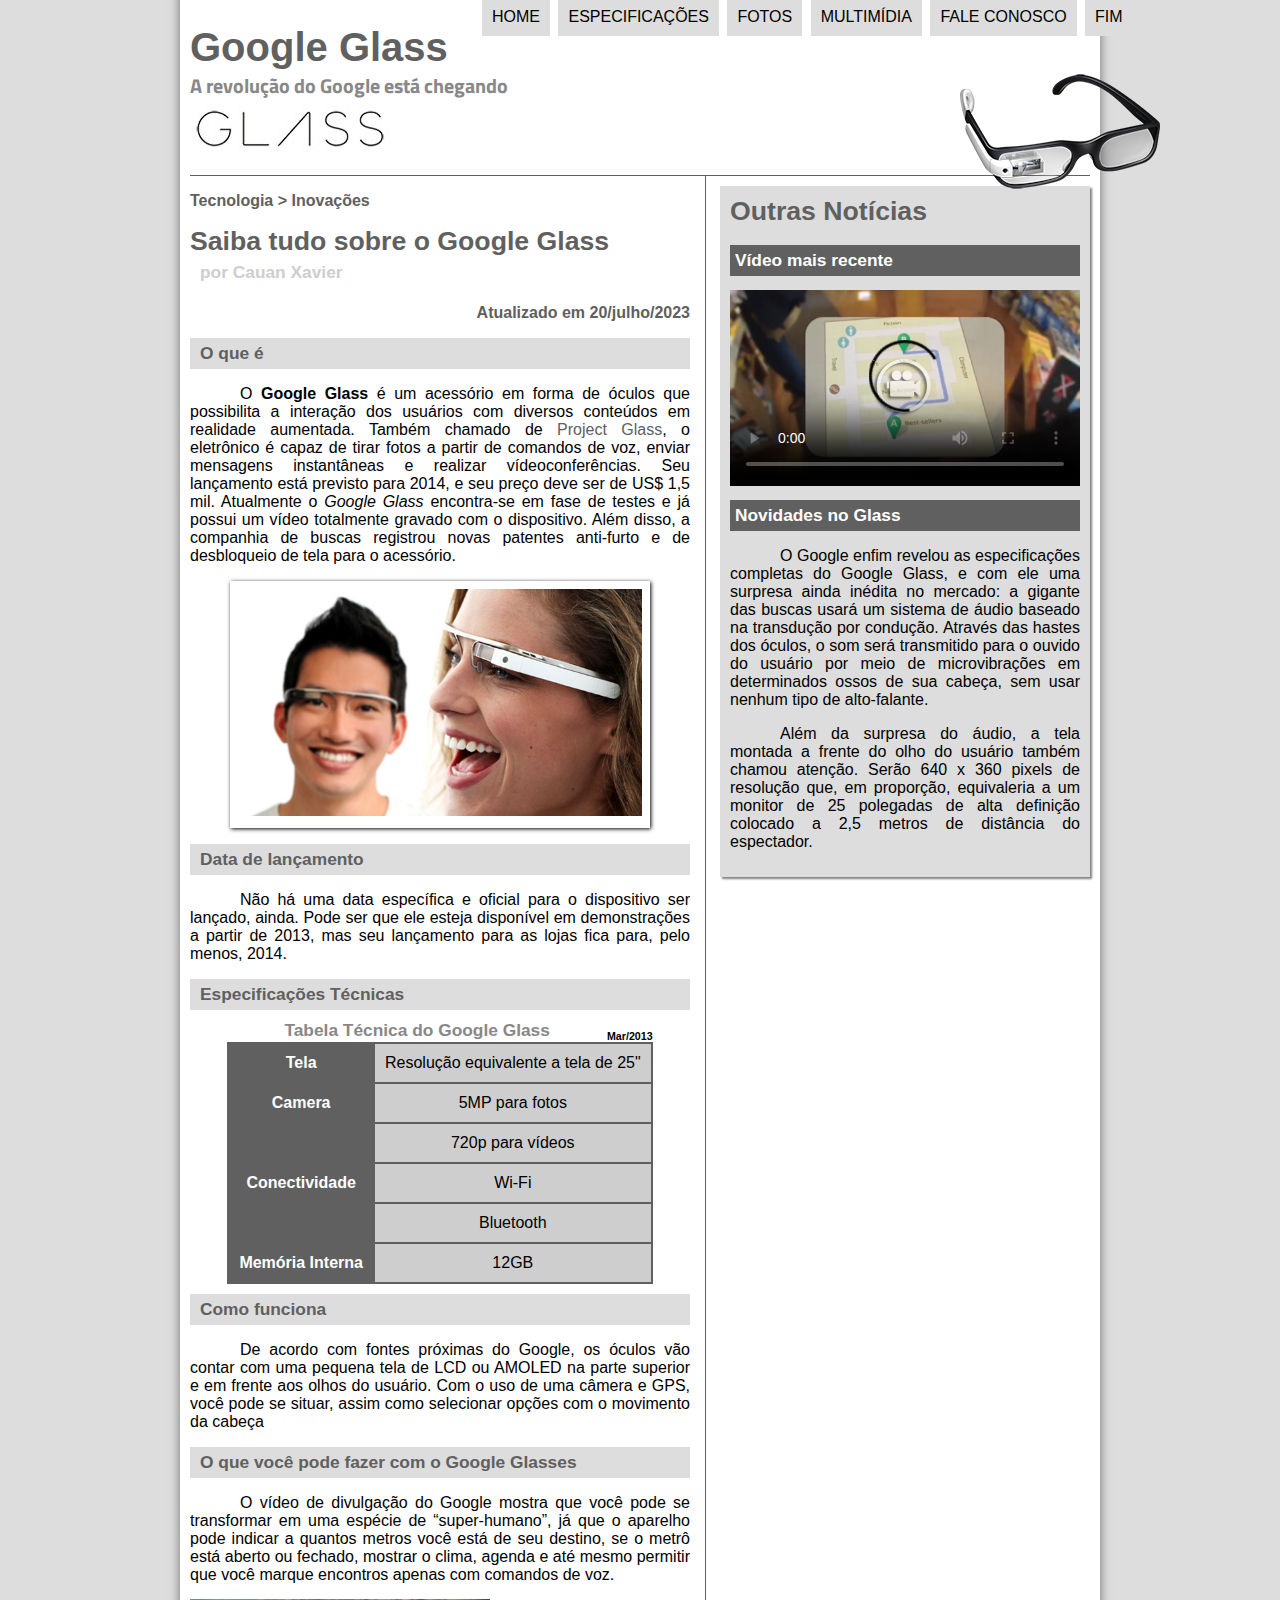
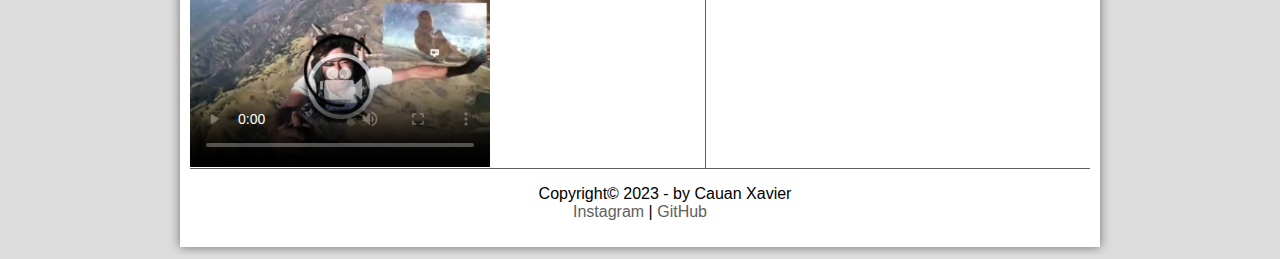
==== commit c6950720: "Update index.html" ====
--- a/index.html
+++ b/index.html
@@ -25,7 +25,7 @@
             <li onmouseover="mudafoto('imagens-videos-audios/fotos.png')" onmouseout="mudafoto ('imagens-videos-audios/glass-oculos-preto-peq.png')"><a href="fotos.html">Fotos</a></li>
             <li onmouseover="mudafoto('imagens-videos-audios/multimidia.png')" onmouseout="mudafoto ('imagens-videos-audios/glass-oculos-preto-peq.png')"><a href="multimidia.html">Multimídia</a></li>
             <li onmouseover="mudafoto('imagens-videos-audios/contato.png')" onmouseout="mudafoto ('imagens-videos-audios/glass-oculos-preto-peq.png')"><a href="fale-conosco.html">Fale conosco</a></li>
-            <li><a href="fim.html">Fim</a></li>
+            <li onmouseover="mudafoto('imagens-videos-audios/glass-oculos-preto-peq.png')" onmouseout="mudafoto ('imagens-videos-audios/glass-oculos-preto-peq.png')"><a href="fim.html">Fim</a></li>
         </ul>
         </nav>
     </header>
